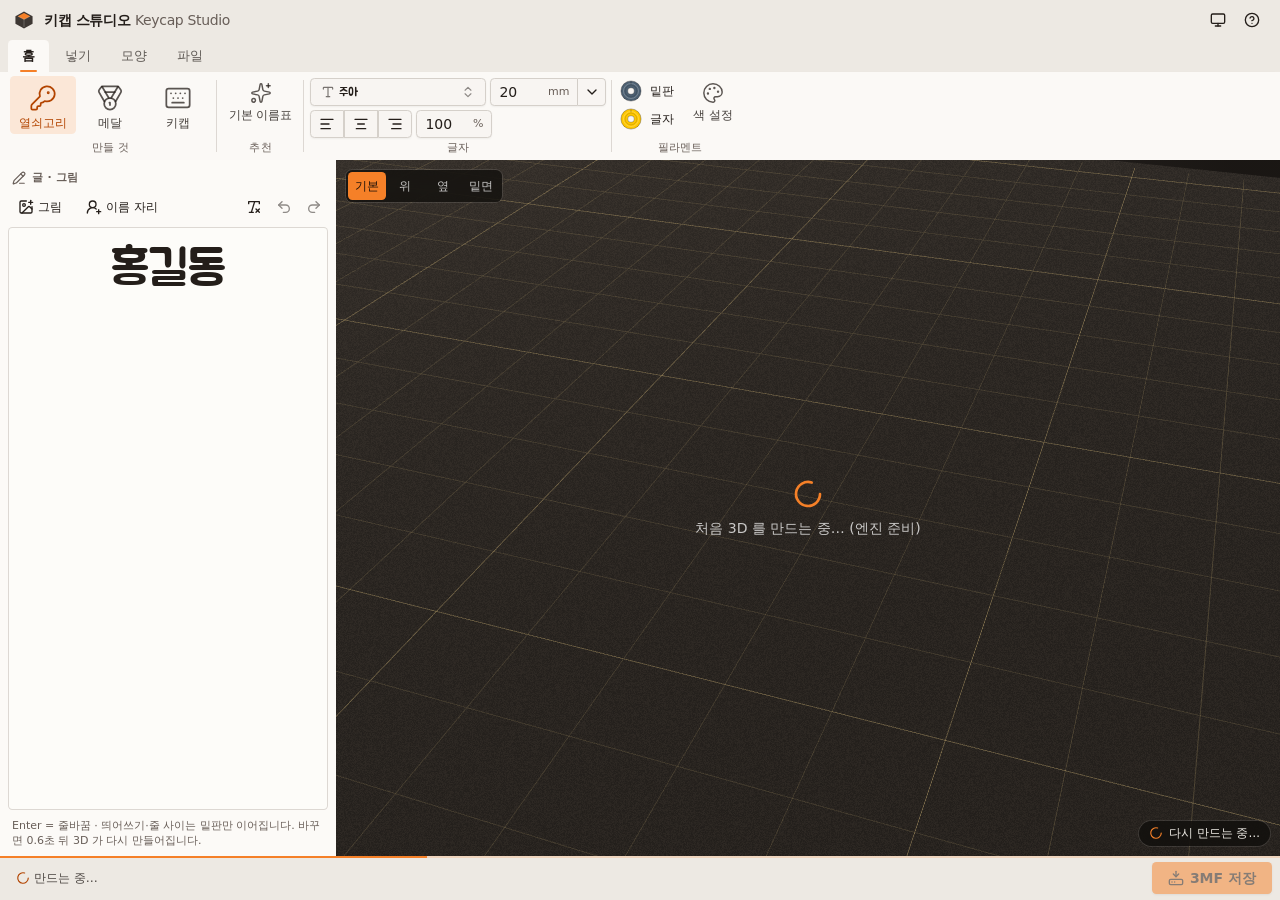
==== keycap-studio/index.html @ 0d16f0da "Keycap Studio(키캡 스튜디오) 사이트 올림 — /keycap-studio/ Co-Authored-By: Claude Opus 5.5 <noreply@anthropic.c" ====
<!doctype html>
<html lang="ko">
  <head>
    <meta charset="UTF-8" />
    <meta name="viewport" content="width=device-width, initial-scale=1.0, viewport-fit=cover" />
    <meta name="color-scheme" content="light dark" />
    <meta name="description" content="키캡 스튜디오(Keycap Studio) — 글자·그림 열쇠고리 / 메달 / 키캡 / 클릭커를 브라우저에서 만들어 Bambu Studio 용 3MF 로 저장하는 프로그램" />
    <title>키캡 스튜디오 · Keycap Studio</title>
    <script>
      // 첫 그리기 전에 테마 클래스를 붙여 깜빡임을 막는다 (저장값 없으면 시스템 설정)
      (function () {
        try {
          var t = localStorage.getItem('keycap-studio:theme') || localStorage.getItem('keyring-studio:theme');
          var dark = t === 'dark' || ((!t || t === 'system') && matchMedia('(prefers-color-scheme: dark)').matches);
          if (dark) document.documentElement.classList.add('dark');
        } catch (e) {}
      })();
    </script>
    <script type="module" crossorigin src="./assets/index-CEG7VWXr.js"></script>
    <link rel="stylesheet" crossorigin href="./assets/index-6_HQSI8c.css">
  </head>
  <body>
    <div id="root"></div>
  </body>
</html>
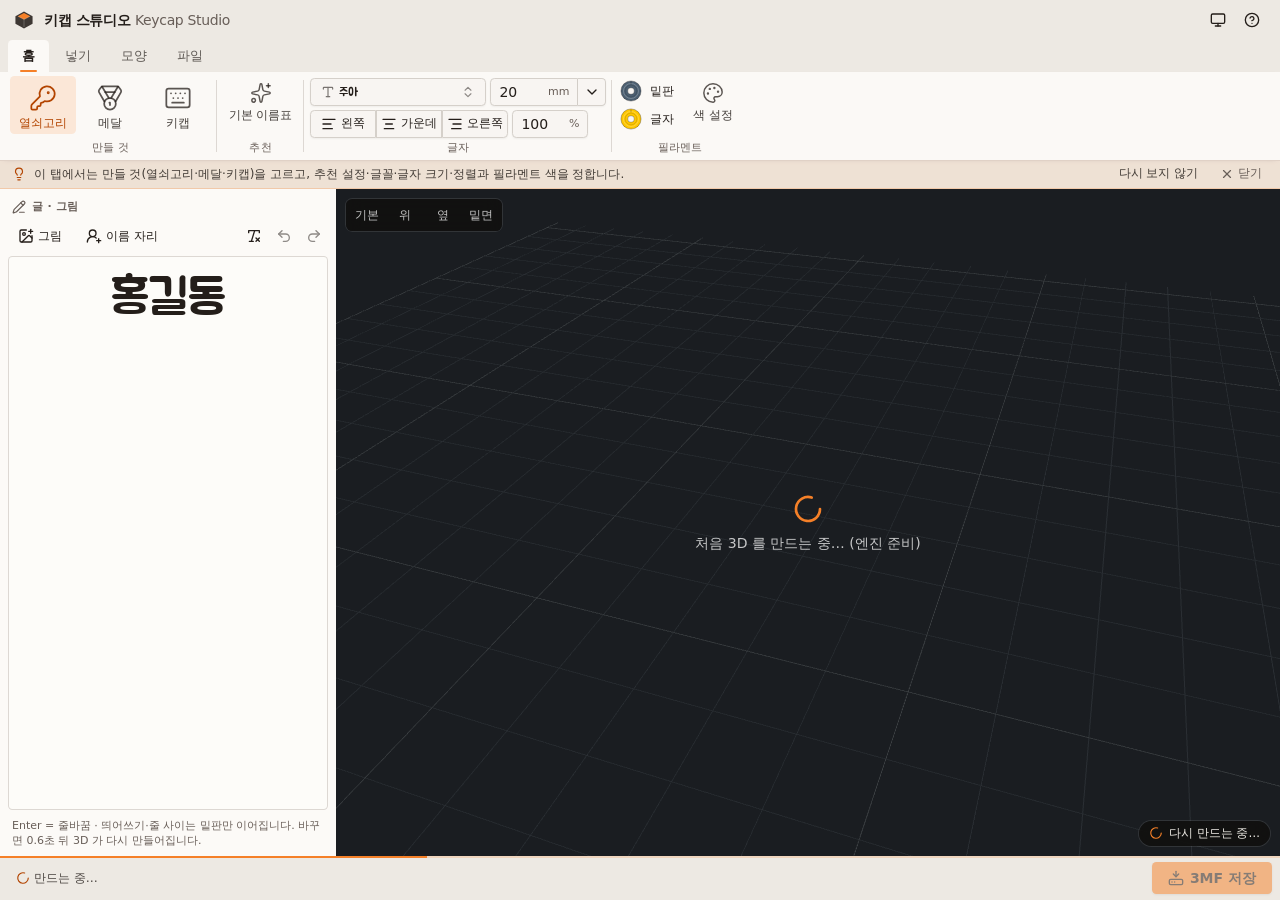
==== commit eb00d0a5: "Keycap Studio 갱신: 조립 높이·3D 옛 방식·몸통 색 칩·아이콘 설명 Co-Authored-By: Claude Opus 5.5 <noreply@anthropic.com" ====
--- a/keycap-studio/index.html
+++ b/keycap-studio/index.html
@@ -16,8 +16,8 @@
         } catch (e) {}
       })();
     </script>
-    <script type="module" crossorigin src="./assets/index-CEG7VWXr.js"></script>
-    <link rel="stylesheet" crossorigin href="./assets/index-6_HQSI8c.css">
+    <script type="module" crossorigin src="./assets/index-cEj91o3a.js"></script>
+    <link rel="stylesheet" crossorigin href="./assets/index-Bq6H6I-7.css">
   </head>
   <body>
     <div id="root"></div>
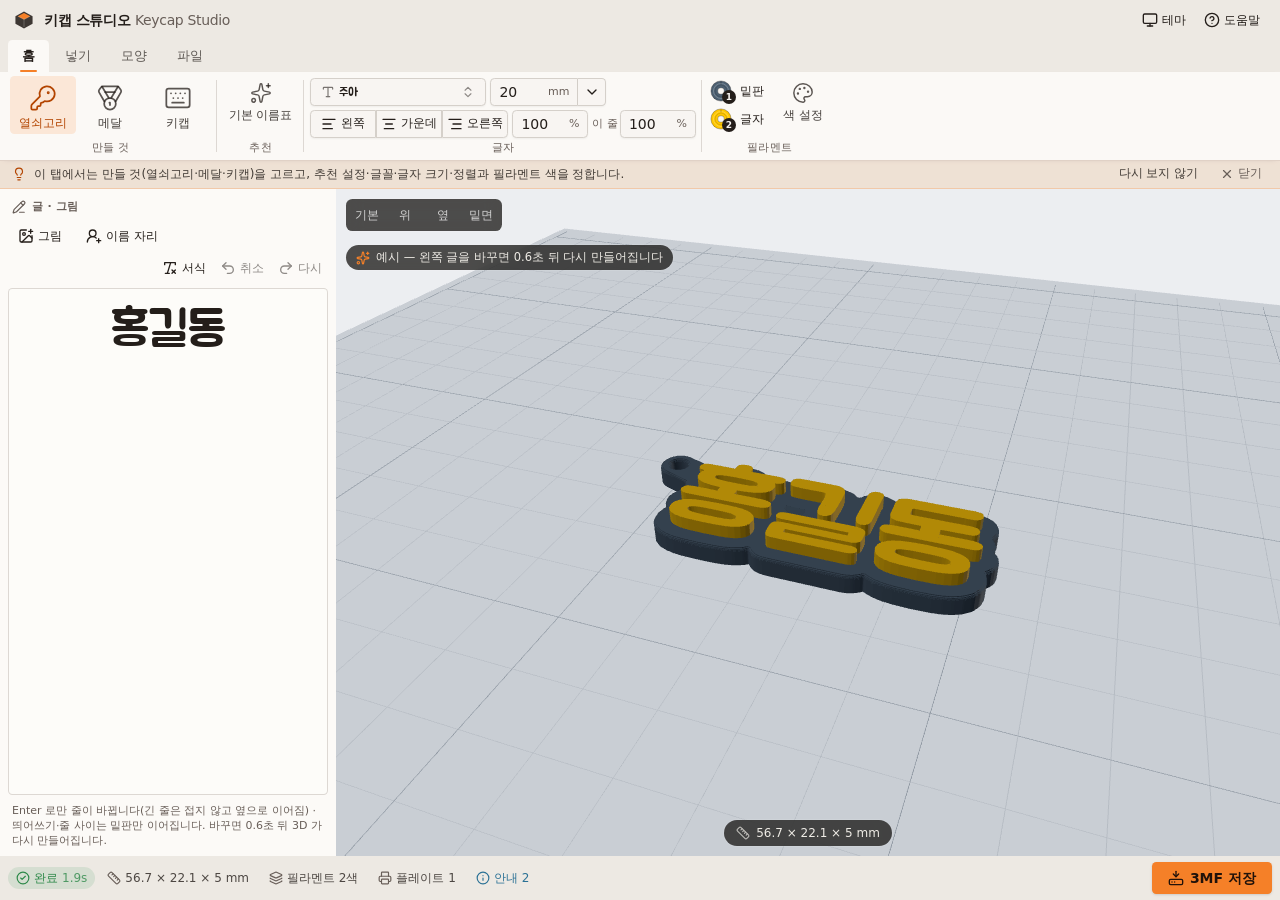
==== commit f822bf13: "Keycap Studio 1차 배포 (3d-print 748b8a3) Co-Authored-By: Claude Opus 5.5 <noreply@anthropic.com>" ====
--- a/keycap-studio/index.html
+++ b/keycap-studio/index.html
@@ -16,8 +16,8 @@
         } catch (e) {}
       })();
     </script>
-    <script type="module" crossorigin src="./assets/index-cEj91o3a.js"></script>
-    <link rel="stylesheet" crossorigin href="./assets/index-Bq6H6I-7.css">
+    <script type="module" crossorigin src="./assets/index-BPlabTbN.js"></script>
+    <link rel="stylesheet" crossorigin href="./assets/index-C4O5wiyB.css">
   </head>
   <body>
     <div id="root"></div>
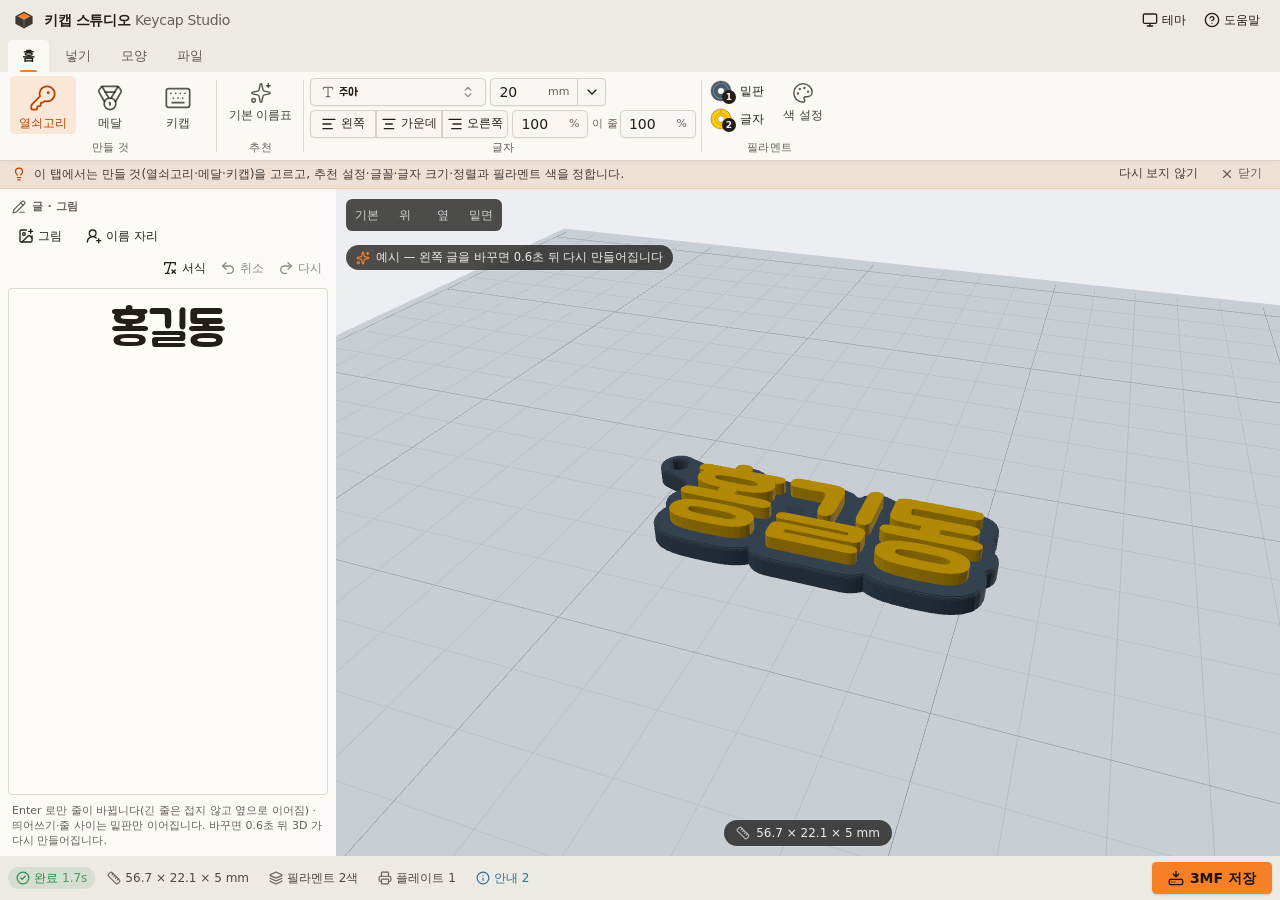
==== commit 4f3402aa: "keycap-studio: 재배포 — 다시 오는 사람 옛 저장값 고침(3d-print 35f0b39)" ====
--- a/keycap-studio/index.html
+++ b/keycap-studio/index.html
@@ -16,8 +16,8 @@
         } catch (e) {}
       })();
     </script>
-    <script type="module" crossorigin src="./assets/index-BPlabTbN.js"></script>
-    <link rel="stylesheet" crossorigin href="./assets/index-C4O5wiyB.css">
+    <script type="module" crossorigin src="./assets/index-DMsyx91h.js"></script>
+    <link rel="stylesheet" crossorigin href="./assets/index-C6Q8vKXb.css">
   </head>
   <body>
     <div id="root"></div>
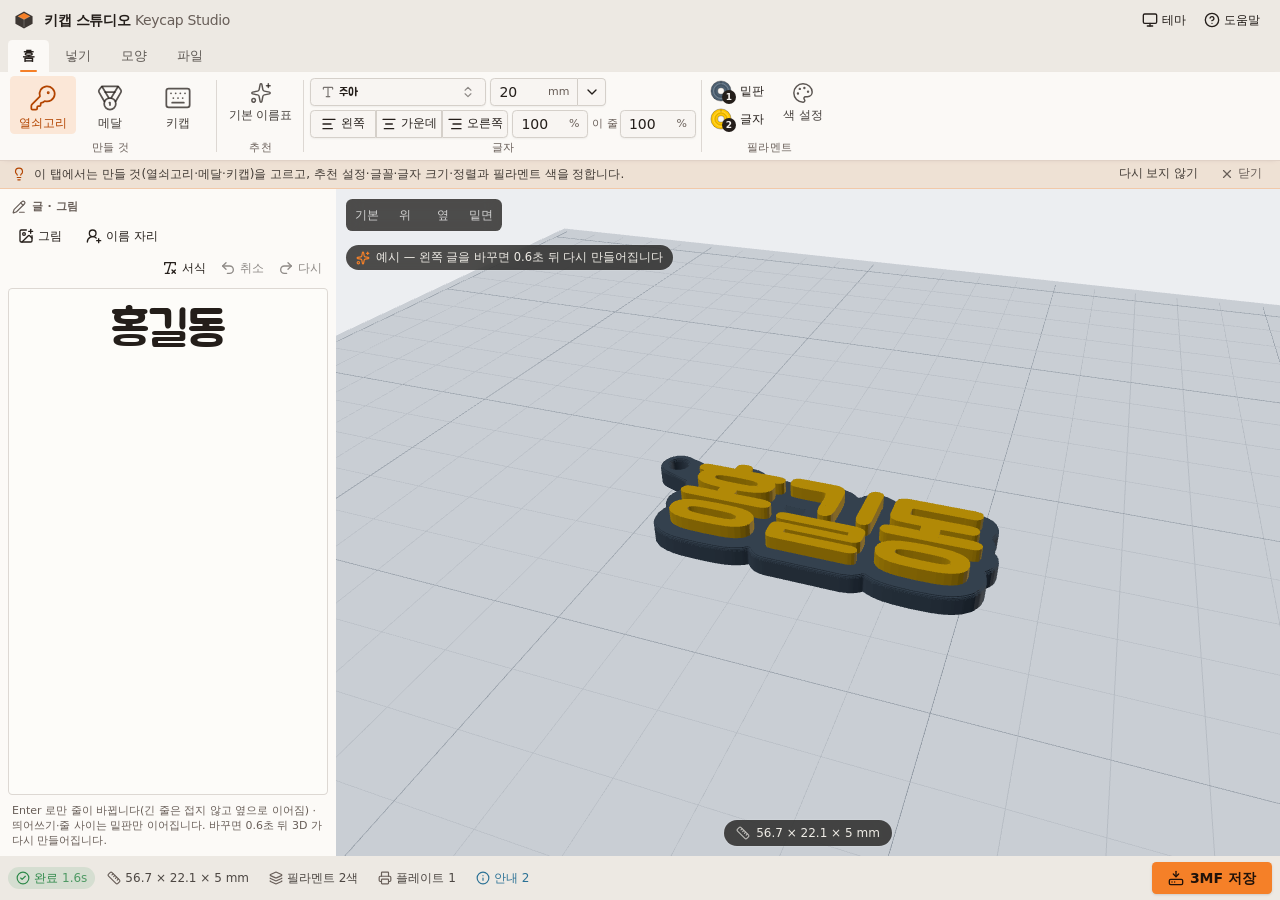
==== commit dbad08db: "keycap-studio: 3차 배포 — 사진 색 맞추기(옛 프로그램 그대로, Custom Bambu PLA Basic) 3d-print b9cc370" ====
--- a/keycap-studio/index.html
+++ b/keycap-studio/index.html
@@ -16,8 +16,8 @@
         } catch (e) {}
       })();
     </script>
-    <script type="module" crossorigin src="./assets/index-DMsyx91h.js"></script>
-    <link rel="stylesheet" crossorigin href="./assets/index-C6Q8vKXb.css">
+    <script type="module" crossorigin src="./assets/index-rdBC_yhb.js"></script>
+    <link rel="stylesheet" crossorigin href="./assets/index-Cdjay0gX.css">
   </head>
   <body>
     <div id="root"></div>
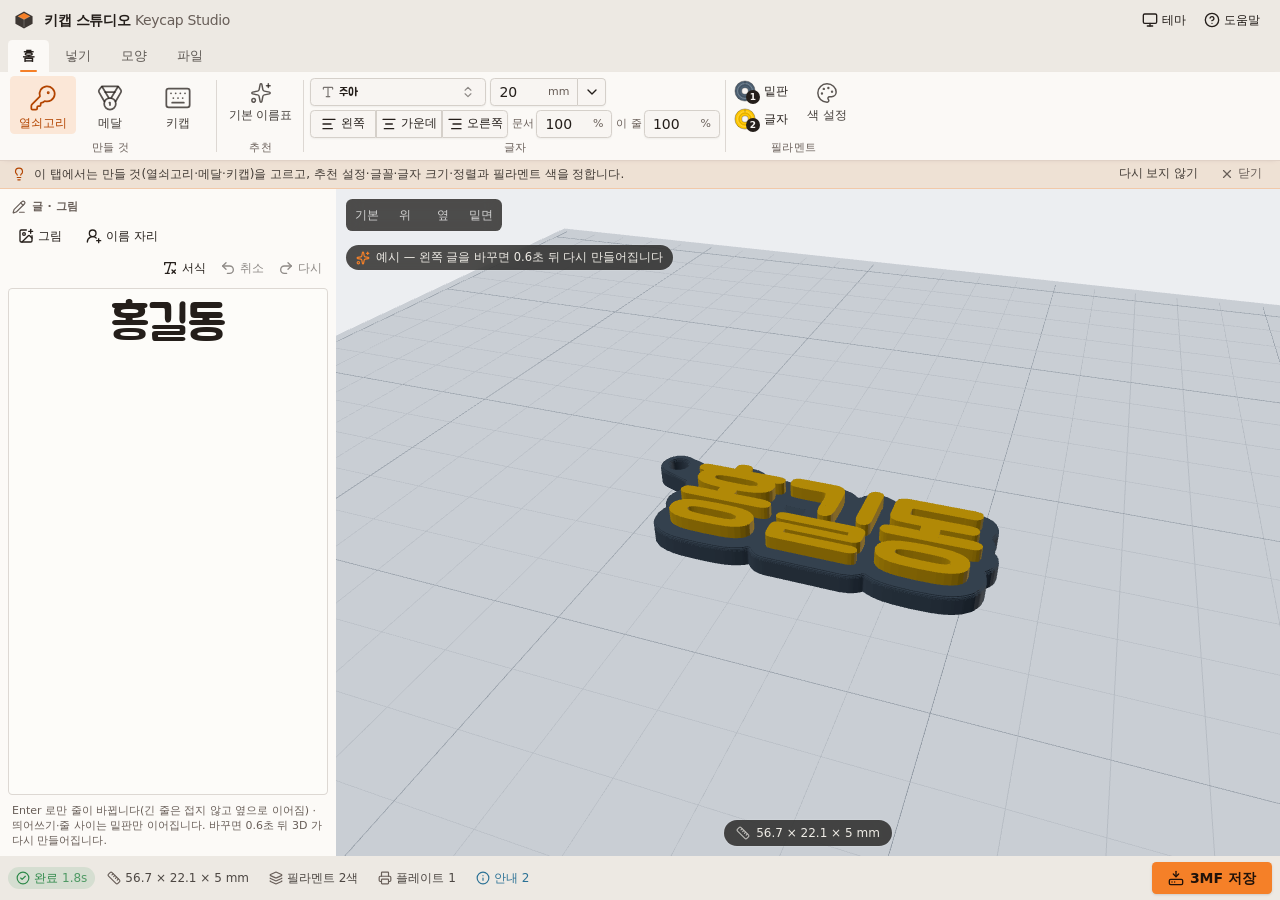
==== commit f3d680fc: "keycap-studio: 4차 배포 — 휴대폰 화면 묶음 N1~N9(3d-print 3300fb1)" ====
--- a/keycap-studio/index.html
+++ b/keycap-studio/index.html
@@ -16,8 +16,8 @@
         } catch (e) {}
       })();
     </script>
-    <script type="module" crossorigin src="./assets/index-rdBC_yhb.js"></script>
-    <link rel="stylesheet" crossorigin href="./assets/index-Cdjay0gX.css">
+    <script type="module" crossorigin src="./assets/index-Vp2RneEV.js"></script>
+    <link rel="stylesheet" crossorigin href="./assets/index-D2JXFFDM.css">
   </head>
   <body>
     <div id="root"></div>
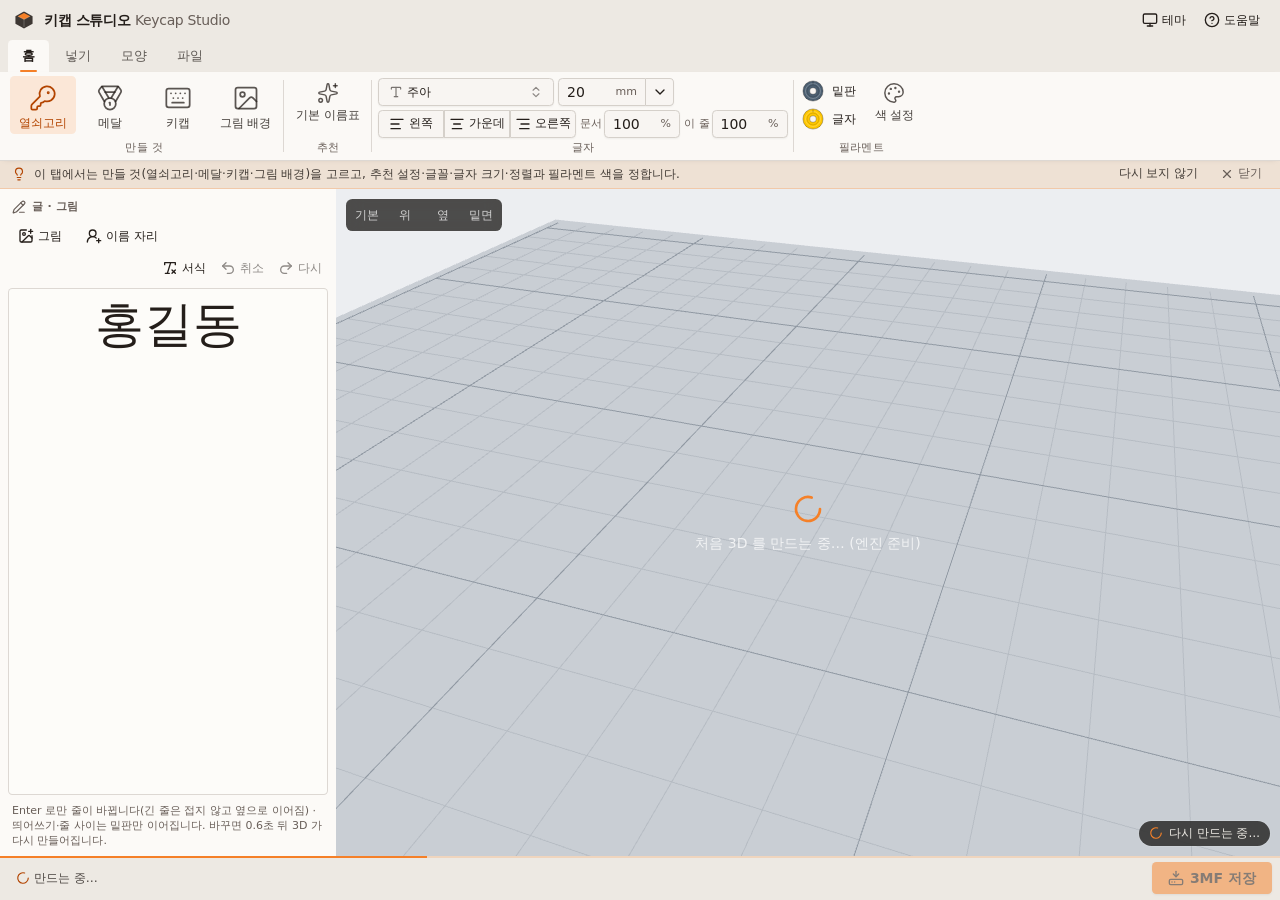
==== commit 73750eda: "Keycap Studio 갱신 (3d-print 5689803+): 그림 색 칸 = 필라멘트 색, 지우면 번호 C1 부터 당김, 0개면 색 초기화" ====
--- a/keycap-studio/index.html
+++ b/keycap-studio/index.html
@@ -16,8 +16,8 @@
         } catch (e) {}
       })();
     </script>
-    <script type="module" crossorigin src="./assets/index-Vp2RneEV.js"></script>
-    <link rel="stylesheet" crossorigin href="./assets/index-D2JXFFDM.css">
+    <script type="module" crossorigin src="./assets/index-Bj1x5c9J.js"></script>
+    <link rel="stylesheet" crossorigin href="./assets/index-CUZT-2mV.css">
   </head>
   <body>
     <div id="root"></div>
